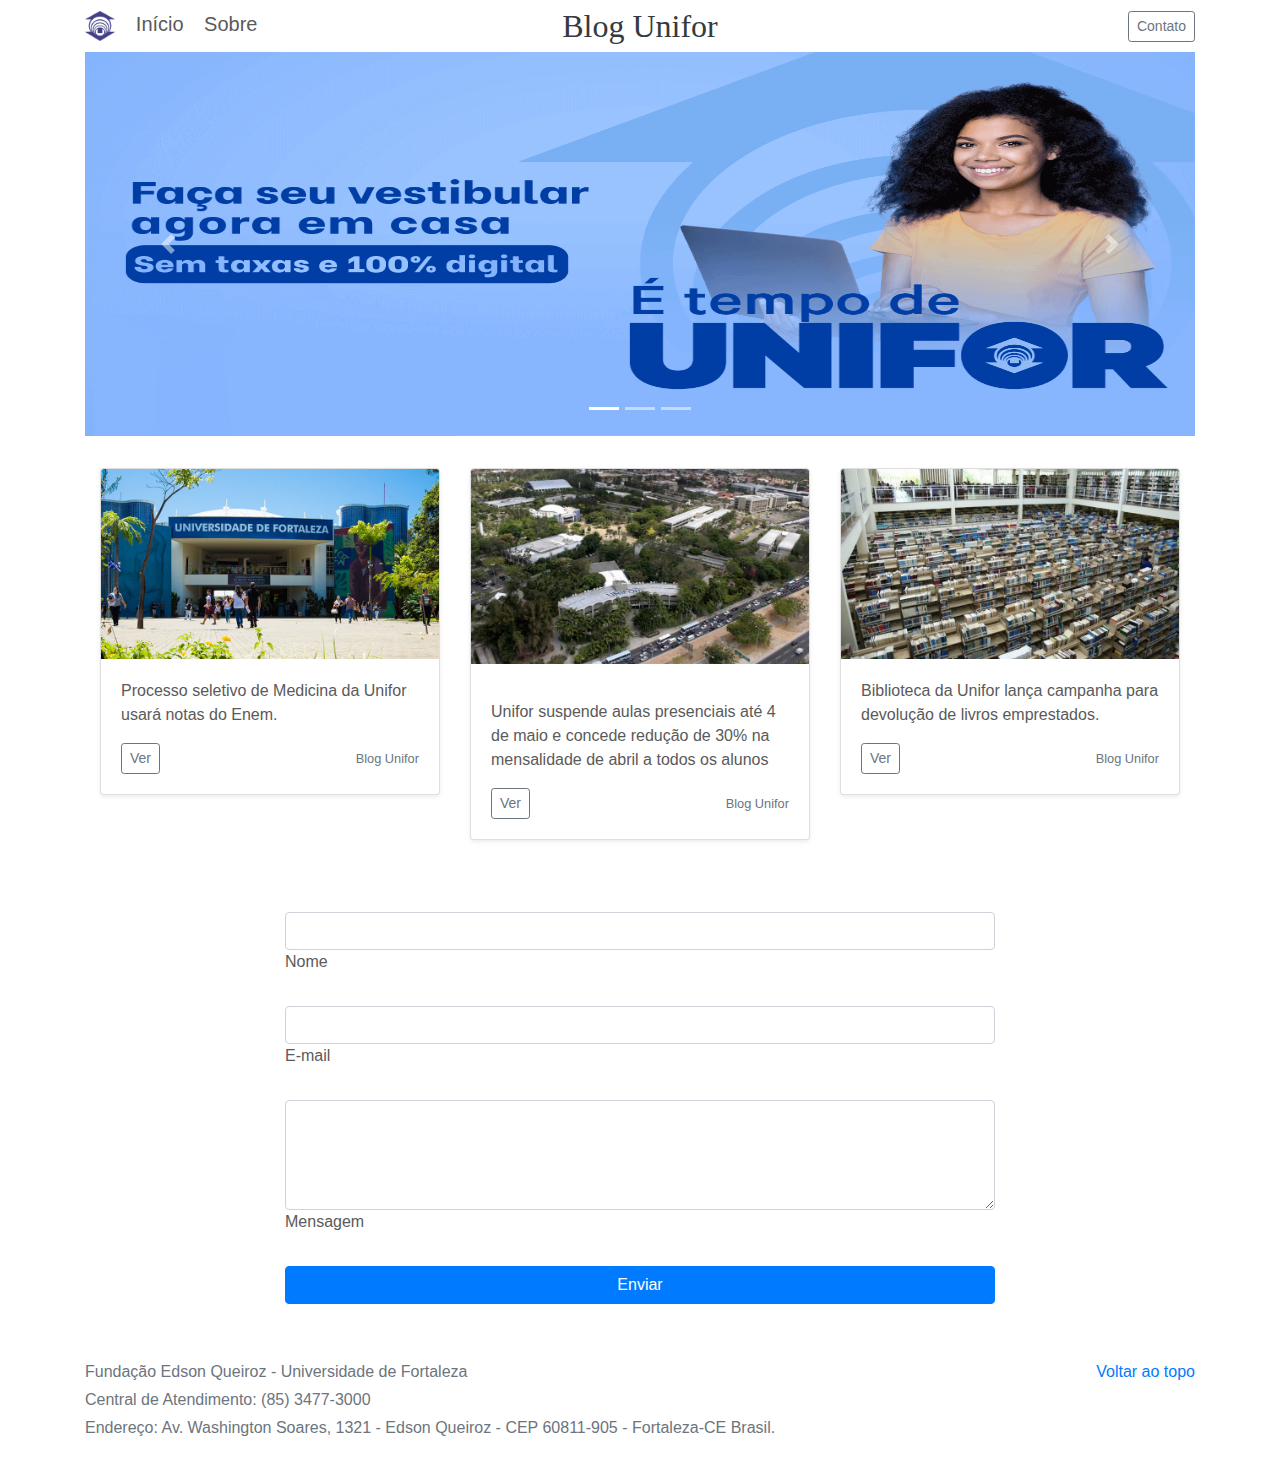
==== index.html @ 3a7621b1 "Alteração global 2" ====
<!DOCTYPE html>
<html lang="pt-br">

<head>
    <!-- Meta dados -->
    <meta charset="UTF-8">
    <meta http-equiv="X-UA-Compatible" content="IE=edge">
    <meta name="viewport" content="width=device-width, initial-scale=1.0">
    <!-- Referências -->
    <link href="/css/bootstrap.min.css" rel="stylesheet">
    <link href="/css/album.css" rel="stylesheet">
    <link href="/css/carousel.css" rel="stylesheet">
    <link href="/css/blog.css" rel="stylesheet">
    <!-- Título -->
    <title>Blog Unifor</title>
    <link rel="shortcut icon" href="/images/unifor-favicon.png" />
</head>

<body>
    <!-- Início do Main -->
    <main role="main" class="container">
        <!-- Início do Cabeçalho -->
        <header>
            <div class="row flex-nowrap justify-content-between align-items-center">
                <div class="col-4 pt-1">
                    <a class="navbar-brand" href="#">
                        <img src="/images/unifor-logo.png" height="30" alt="Logo Unifor" loading="lazy" />
                    </a>
                    <a class="navbar-brand h5" href="#">Início</a>
                    <a class="navbar-brand h5" href="#">Sobre</a>
                </div>
                <div class="col-4 text-center">
                    <a class="blog-header-logo text-dark" href="#">Blog Unifor</a>
                </div>
                <div class="col-4 d-flex justify-content-end align-items-center">
                    <a class="text-muted" href="#">
                    </a>
                    <a class="btn btn-sm btn-outline-secondary" href="#contato">Contato</a>
                </div>
            </div>
        </header>
        <!-- Final do Cabeçalho -->

        <!-- Início do Carrousel -->
        <div id="myCarousel" class="carousel slide" data-ride="carousel">
            <ol class="carousel-indicators">
                <li data-target="#myCarousel" data-slide-to="0" class="active"></li>
                <li data-target="#myCarousel" data-slide-to="1"></li>
                <li data-target="#myCarousel" data-slide-to="2"></li>
            </ol>
            <div class="carousel-inner">
                <div class="carousel-item active">
                    <img class="first-slide" src="/images/unifor-carrousel-1.png" alt="Primeiro slide">
                    <div class="container">
                        <div class="carousel-caption">
                            <h1></h1>
                            <p></p>
                        </div>
                    </div>
                </div>
                <div class="carousel-item">
                    <img class="second-slide" src="/images/unifor-carrousel-2.png" alt="Segundo slide">
                    <div class="container">
                        <div class="carousel-caption">
                            <h1></h1>
                            <p></p>
                        </div>
                    </div>
                </div>
                <div class="carousel-item">
                    <img class="third-slide" src="/images/unifor-carrousel-3.png" alt="Terceiro slide">
                    <div class="container">
                        <div class="carousel-caption">
                            <h1></h1>
                            <p></p>
                        </div>
                    </div>
                </div>
            </div>
            <a class="carousel-control-prev" href="#myCarousel" role="button" data-slide="prev">
                <span class="carousel-control-prev-icon" aria-hidden="true"></span>
                <span class="sr-only">Voltar</span>
            </a>
            <a class="carousel-control-next" href="#myCarousel" role="button" data-slide="next">
                <span class="carousel-control-next-icon" aria-hidden="true"></span>
                <span class="sr-only">Avançar</span>
            </a>
        </div>
        <!-- Fim do Carrousel -->

        <!-- Início das Postagens -->
        <div class="album py-5">
            <div class="container">
                <div class="row">
                    <div class="col-md-4">
                        <div class="card mb-4 shadow-sm">
                            <img class="card-img-top" src="/images/unifor-thumb-1.jpg" alt="Card image cap">
                            <div class="card-body">
                                <p class="card-text">Processo seletivo de Medicina da Unifor usará notas do Enem.</p>
                                <div class="d-flex justify-content-between align-items-center">
                                    <div class="btn-group">
                                        <button type="button" class="btn btn-sm btn-outline-secondary">Ver</button>
                                    </div>
                                    <small class="text-muted">Blog Unifor</small>
                                </div>
                            </div>
                        </div>
                    </div>
                    <div class="col-md-4">
                        <div class="card mb-4 shadow-sm">
                            <img class="card-img-top" src="/images/unifor-thumb-2.jpg" alt="Card image cap">
                            <div class="card-body">
                                <p class="card-text"></p>
                                <p class="card-text">Unifor suspende aulas presenciais até 4 de maio e concede redução
                                    de 30% na mensalidade de abril a todos os alunos</p>
                                <div class="d-flex justify-content-between align-items-center">
                                    <div class="btn-group">
                                        <button type="button" class="btn btn-sm btn-outline-secondary">Ver</button>
                                    </div>
                                    <small class="text-muted">Blog Unifor</small>
                                </div>
                            </div>
                        </div>
                    </div>
                    <div class="col-md-4">
                        <div class="card mb-4 shadow-sm">
                            <img class="card-img-top" src="/images/unifor-thumb-3.jpg" alt="Card image cap">
                            <div class="card-body">
                                <p class="card-text">Biblioteca da Unifor lança campanha para devolução de livros
                                    emprestados.</p>
                                <div class="d-flex justify-content-between align-items-center">
                                    <div class="btn-group">
                                        <button type="button" class="btn btn-sm btn-outline-secondary">Ver</button>
                                    </div>
                                    <small class="text-muted">Blog Unifor</small>
                                </div>
                            </div>
                        </div>
                    </div>
                </div>
            </div>
        </div>
        <!-- Final das Postagens-->
        
        <!-- Início do Formulário -->
        <div class="container" id="contato">
            <div class="row">
                <div class="col-md-2">
                </div>
                <div class="col-md-8">
                    <form>
                        <!-- Nome input -->
                        <div class="form-outline mb-4">
                            <input type="text" id="form4Example1" class="form-control" />
                            <label class="form-label" for="form4Example1">Nome</label>
                        </div>

                        <!-- E-mail input -->
                        <div class="form-outline mb-4">
                            <input type="email" id="form4Example2" class="form-control" />
                            <label class="form-label" for="form4Example2">E-mail</label>
                        </div>

                        <!-- Mensagem input -->
                        <div class="form-outline mb-4">
                            <textarea class="form-control" id="form4Example3" rows="4"></textarea>
                            <label class="form-label" for="form4Example3">Mensagem</label>
                        </div>

                        <!-- Enviar button -->
                        <button type="submit" class="btn btn-primary btn-block mb-4">Enviar</button>
                    </form>
                </div>
                <div class="col-md-2">
                </div>
            </div>
        </div>
        <!-- Final do Formulário -->
    </main>
    <!-- Final do Main -->

    <!-- Início do Footer -->
    <footer class="text-muted">
        <div class="container">
            <p class="float-right">
                <a href="#">Voltar ao topo</a>
            </p>
            <p>Fundação Edson Queiroz - Universidade de Fortaleza</p>
            <p>Central de Atendimento: (85) 3477-3000</p>
            <p>Endereço: Av. Washington Soares, 1321 - Edson Queiroz - CEP 60811-905 - Fortaleza-CE Brasil.</p>
        </div>
    </footer>
    <!-- Final do Footer -->

    <!-- Principal JavaScript do Bootstrap -->
    <script src="https://code.jquery.com/jquery-3.3.1.slim.min.js"
        integrity="sha384-q8i/X+965DzO0rT7abK41JStQIAqVgRVzpbzo5smXKp4YfRvH+8abtTE1Pi6jizo" crossorigin="anonymous">
    </script>
    <script>
        window.jQuery || document.write('<script src="/main/js/jquery-3.3.1.slim.min.js"><\/script>')
    </script>
    <script src="/js/popper.min.js"></script>
    <script src="/js/bootstrap.min.js"></script>
    <script src="/js/holder.min.js"></script>
</body>

</html>
---- css/album.css ----
:root {
  --jumbotron-padding-y: 3rem;
}

.jumbotron {
  padding-top: var(--jumbotron-padding-y);
  padding-bottom: var(--jumbotron-padding-y);
  margin-bottom: 0;
  background-color: rgb(255, 255, 255);
}
@media (min-width: 768px) {
  .jumbotron {
    padding-top: calc(var(--jumbotron-padding-y) * 2);
    padding-bottom: calc(var(--jumbotron-padding-y) * 2);
  }
}

.jumbotron p:last-child {
  margin-bottom: 0;
}

.jumbotron-heading {
  font-weight: 300;
}

.jumbotron .container {
  max-width: 40rem;
}

footer {
  padding-top: 2rem;
  padding-bottom: 2rem;
}

footer p {
  margin-bottom: .25rem;
}
---- css/carousel.css ----
/* ESTILOS GLOBAIS
-------------------------------------------------- */
/* Padding abaixo do footer e texto mais suave no <body> */

body {
  padding-bottom: 0rem;
  color: #5a5a5a;
}


/* CUSTOMIZA O CAROUSEL
-------------------------------------------------- */

/* Classe base do carousel */
.carousel {
  margin-bottom: -1rem;
}

/* Já que usamos posicionamento de imagens, precisaremos fazer alguns ajustes na legenda */
.carousel-caption {
  bottom: 3rem;
  z-index: 10;
}

/* Declaramos alturas, devido ao posicionamento do elemento img */
.carousel-item {
  height: 24rem;
  background-color: rgb(255, 255, 255);
}
.carousel-item > img {
  position: absolute;
  top: 0;
  left: 0;
  min-width: 100%;
  height: 100%;
}


/* CONTEÚDO DO MARKETING
-------------------------------------------------- */

/* Alinha, centralmente, o texto dentro das três colunas abaixo do carousel */
.marketing .col-lg-4 {
  margin-bottom: 1.5rem;
  text-align: center;
}
.marketing h2 {
  font-weight: 400;
}
.marketing .col-lg-4 p {
  margin-right: .75rem;
  margin-left: .75rem;
}


/* Featrurezinhas
------------------------- */

.featurette-divider {
  margin: 5rem 0; /* Espaça o elemento <hr> mais */
}

/* Afina os cabeçalhos de marketing */
.featurette-heading {
  font-weight: 300;
  line-height: 1;
  letter-spacing: -.05rem;
}


/* CSS RESPONSIVE
-------------------------------------------------- */

@media (min-width: 40em) {
  /* Aumenta o tamanho do conteúdo do carousel */
  .carousel-caption p {
    margin-bottom: 1.25rem;
    font-size: 1.25rem;
    line-height: 1.4;
  }

  .featurette-heading {
    font-size: 50px;
  }
}

@media (min-width: 62em) {
  .featurette-heading {
    margin-top: 7rem;
  }
}
---- css/blog.css ----
/* stylelint-disable selector-list-comma-newline-after */

.blog-header {
  line-height: 1;
  border-bottom: 1px solid #e5e5e5;
}

.blog-header-logo {
  font-family: "Playfair Display", Georgia, "Times New Roman", serif;
  font-size: 2rem;
}

.blog-header-logo:hover {
  text-decoration: none;
}

h1, h2, h3, h4, h5, h6 {
  font-family: "Playfair Display", Georgia, "Times New Roman", serif;
}

.display-4 {
  font-size: 2.5rem;
}
@media (min-width: 768px) {
  .display-4 {
    font-size: 3rem;
  }
}

.nav-scroller {
  position: relative;
  z-index: 2;
  height: 2.75rem;
  overflow-y: hidden;
}

.nav-scroller .nav {
  display: -ms-flexbox;
  display: flex;
  -ms-flex-wrap: nowrap;
  flex-wrap: nowrap;
  padding-bottom: 1rem;
  margin-top: -1px;
  overflow-x: auto;
  text-align: center;
  white-space: nowrap;
  -webkit-overflow-scrolling: touch;
}

.nav-scroller .nav-link {
  padding-top: .75rem;
  padding-bottom: .75rem;
  font-size: .875rem;
}

.card-img-right {
  height: 100%;
  border-radius: 0 3px 3px 0;
}

.flex-auto {
  -ms-flex: 0 0 auto;
  flex: 0 0 auto;
}

.h-250 { height: 250px; }
@media (min-width: 768px) {
  .h-md-250 { height: 250px; }
}
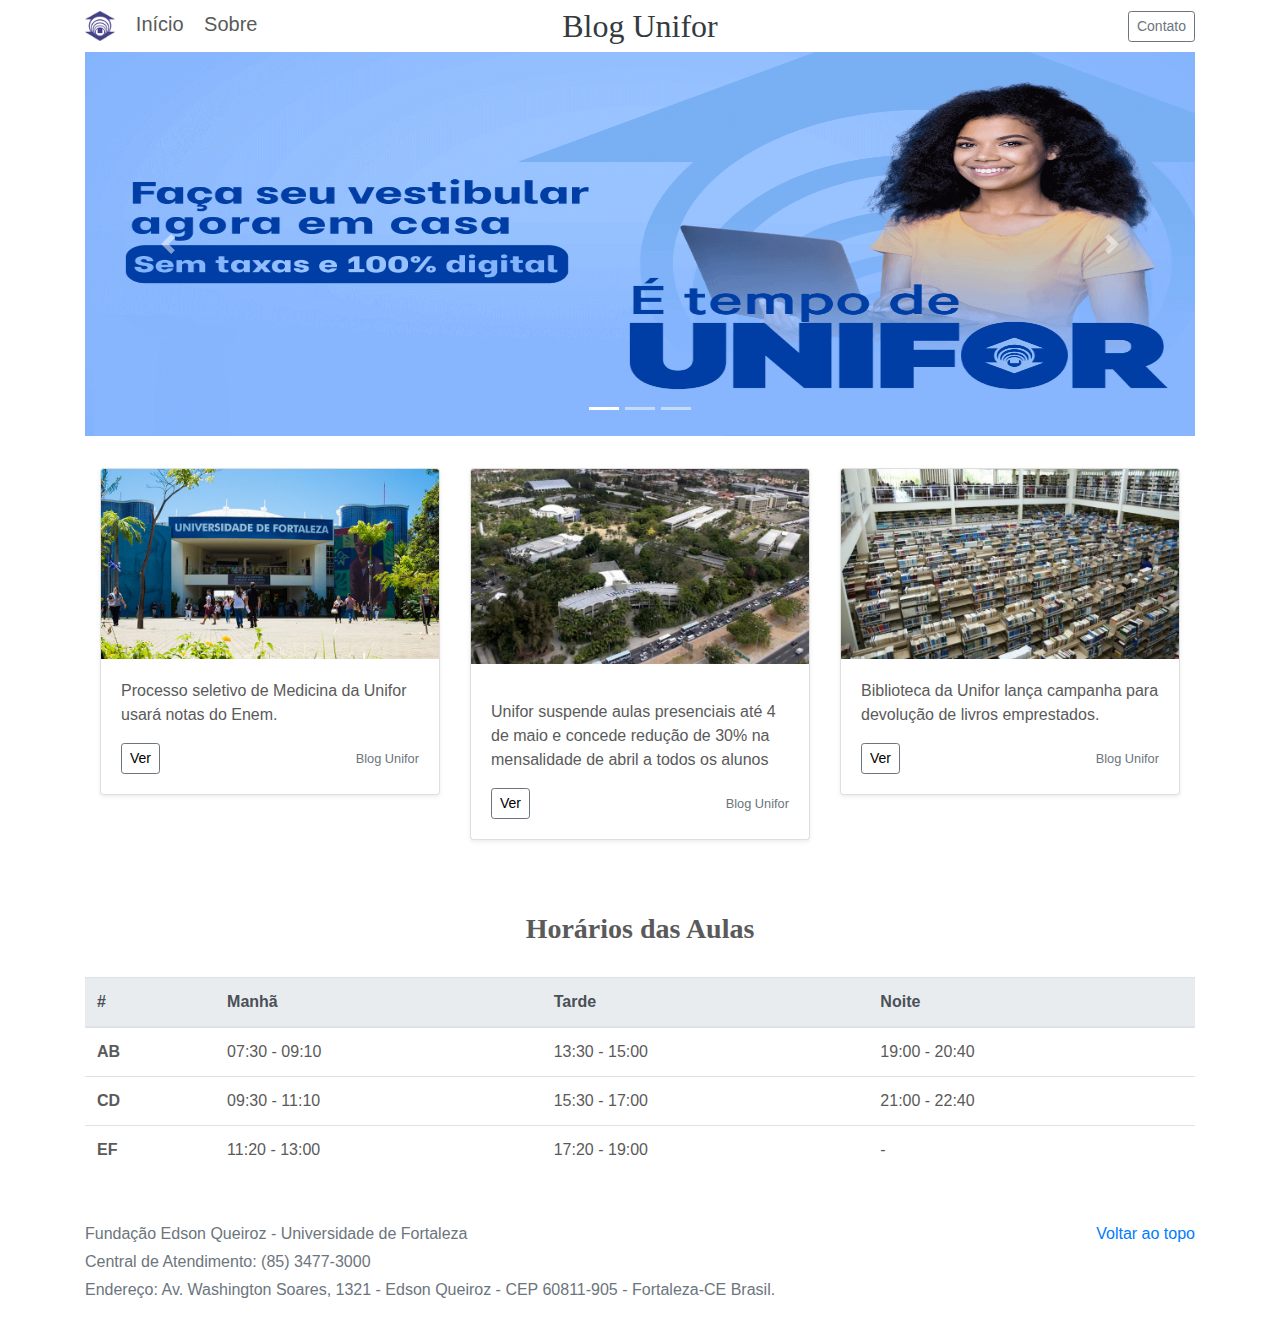
==== commit a7b43d3e: "Adição página formulário e tabela no index" ====
--- a/index.html
+++ b/index.html
@@ -7,13 +7,13 @@
     <meta http-equiv="X-UA-Compatible" content="IE=edge">
     <meta name="viewport" content="width=device-width, initial-scale=1.0">
     <!-- Referências -->
-    <link href="/css/bootstrap.min.css" rel="stylesheet">
-    <link href="/css/album.css" rel="stylesheet">
-    <link href="/css/carousel.css" rel="stylesheet">
-    <link href="/css/blog.css" rel="stylesheet">
+    <link href="./css/bootstrap.min.css" rel="stylesheet">
+    <link href="./css/album.css" rel="stylesheet">
+    <link href="./css/carousel.css" rel="stylesheet">
+    <link href="./css/blog.css" rel="stylesheet">
     <!-- Título -->
     <title>Blog Unifor</title>
-    <link rel="shortcut icon" href="/images/unifor-favicon.png" />
+    <link rel="shortcut icon" href="./images/unifor-favicon.png" />
 </head>
 
 <body>
@@ -24,7 +24,7 @@
             <div class="row flex-nowrap justify-content-between align-items-center">
                 <div class="col-4 pt-1">
                     <a class="navbar-brand" href="#">
-                        <img src="/images/unifor-logo.png" height="30" alt="Logo Unifor" loading="lazy" />
+                        <img src="./images/unifor-logo.png" height="30" alt="Logo Unifor" loading="lazy" />
                     </a>
                     <a class="navbar-brand h5" href="#">Início</a>
                     <a class="navbar-brand h5" href="#">Sobre</a>
@@ -35,7 +35,7 @@
                 <div class="col-4 d-flex justify-content-end align-items-center">
                     <a class="text-muted" href="#">
                     </a>
-                    <a class="btn btn-sm btn-outline-secondary" href="#contato">Contato</a>
+                    <a class="btn btn-sm btn-outline-secondary" href="./formulario.html">Contato</a>
                 </div>
             </div>
         </header>
@@ -50,7 +50,7 @@
             </ol>
             <div class="carousel-inner">
                 <div class="carousel-item active">
-                    <img class="first-slide" src="/images/unifor-carrousel-1.png" alt="Primeiro slide">
+                    <img class="first-slide" src="./images/unifor-carrousel-1.png" alt="Primeiro slide">
                     <div class="container">
                         <div class="carousel-caption">
                             <h1></h1>
@@ -59,7 +59,7 @@
                     </div>
                 </div>
                 <div class="carousel-item">
-                    <img class="second-slide" src="/images/unifor-carrousel-2.png" alt="Segundo slide">
+                    <img class="second-slide" src="./images/unifor-carrousel-2.png" alt="Segundo slide">
                     <div class="container">
                         <div class="carousel-caption">
                             <h1></h1>
@@ -68,7 +68,7 @@
                     </div>
                 </div>
                 <div class="carousel-item">
-                    <img class="third-slide" src="/images/unifor-carrousel-3.png" alt="Terceiro slide">
+                    <img class="third-slide" src="./images/unifor-carrousel-3.png" alt="Terceiro slide">
                     <div class="container">
                         <div class="carousel-caption">
                             <h1></h1>
@@ -94,12 +94,15 @@
                 <div class="row">
                     <div class="col-md-4">
                         <div class="card mb-4 shadow-sm">
-                            <img class="card-img-top" src="/images/unifor-thumb-1.jpg" alt="Card image cap">
+                            <img class="card-img-top" src="./images/unifor-thumb-1.jpg" alt="Card image cap">
                             <div class="card-body">
                                 <p class="card-text">Processo seletivo de Medicina da Unifor usará notas do Enem.</p>
                                 <div class="d-flex justify-content-between align-items-center">
                                     <div class="btn-group">
-                                        <button type="button" class="btn btn-sm btn-outline-secondary">Ver</button>
+                                        <button type="button" class="btn btn-sm btn-outline-secondary"><a
+                                                target="_blank"
+                                                href="https://diariodonordeste.verdesmares.com.br/metro/processo-seletivo-de-medicina-da-unifor-usara-notas-do-enem-1.2238368">Ver</a></button>
+
                                     </div>
                                     <small class="text-muted">Blog Unifor</small>
                                 </div>
@@ -108,14 +111,16 @@
                     </div>
                     <div class="col-md-4">
                         <div class="card mb-4 shadow-sm">
-                            <img class="card-img-top" src="/images/unifor-thumb-2.jpg" alt="Card image cap">
+                            <img class="card-img-top" src="./images/unifor-thumb-2.jpg" alt="Card image cap">
                             <div class="card-body">
                                 <p class="card-text"></p>
                                 <p class="card-text">Unifor suspende aulas presenciais até 4 de maio e concede redução
                                     de 30% na mensalidade de abril a todos os alunos</p>
                                 <div class="d-flex justify-content-between align-items-center">
                                     <div class="btn-group">
-                                        <button type="button" class="btn btn-sm btn-outline-secondary">Ver</button>
+                                        <button type="button" class="btn btn-sm btn-outline-secondary"><a
+                                                target="_blank"
+                                                href="https://www.unifor.br/-/unifor-suspende-aulas-presenciais-ate-4-de-maio-e-concede-reducao-de-30-na-mensalidade-de-abril-a-todos-os-alunos">Ver</a></button>
                                     </div>
                                     <small class="text-muted">Blog Unifor</small>
                                 </div>
@@ -124,13 +129,15 @@
                     </div>
                     <div class="col-md-4">
                         <div class="card mb-4 shadow-sm">
-                            <img class="card-img-top" src="/images/unifor-thumb-3.jpg" alt="Card image cap">
+                            <img class="card-img-top" src="./images/unifor-thumb-3.jpg" alt="Card image cap">
                             <div class="card-body">
                                 <p class="card-text">Biblioteca da Unifor lança campanha para devolução de livros
                                     emprestados.</p>
                                 <div class="d-flex justify-content-between align-items-center">
                                     <div class="btn-group">
-                                        <button type="button" class="btn btn-sm btn-outline-secondary">Ver</button>
+                                        <button type="button" class="btn btn-sm btn-outline-secondary"><a
+                                                target="_blank"
+                                                href="https://www.unifor.br/-/biblioteca-da-unifor-lanca-campanha-para-devolucao-de-livros-emprestados">Ver</a></button>
                                     </div>
                                     <small class="text-muted">Blog Unifor</small>
                                 </div>
@@ -141,41 +148,43 @@
             </div>
         </div>
         <!-- Final das Postagens-->
-        
-        <!-- Início do Formulário -->
-        <div class="container" id="contato">
-            <div class="row">
-                <div class="col-md-2">
-                </div>
-                <div class="col-md-8">
-                    <form>
-                        <!-- Nome input -->
-                        <div class="form-outline mb-4">
-                            <input type="text" id="form4Example1" class="form-control" />
-                            <label class="form-label" for="form4Example1">Nome</label>
-                        </div>
-
-                        <!-- E-mail input -->
-                        <div class="form-outline mb-4">
-                            <input type="email" id="form4Example2" class="form-control" />
-                            <label class="form-label" for="form4Example2">E-mail</label>
-                        </div>
-
-                        <!-- Mensagem input -->
-                        <div class="form-outline mb-4">
-                            <textarea class="form-control" id="form4Example3" rows="4"></textarea>
-                            <label class="form-label" for="form4Example3">Mensagem</label>
-                        </div>
-
-                        <!-- Enviar button -->
-                        <button type="submit" class="btn btn-primary btn-block mb-4">Enviar</button>
-                    </form>
-                </div>
-                <div class="col-md-2">
-                </div>
-            </div>
-        </div>
-        <!-- Final do Formulário -->
+
+        <!-- Início Tabela Horários -->
+        <div>
+            <h3 class="centralizar negrito">Horários das Aulas</h3></br>
+            <table class="table">
+                <thead class="thead-light">
+                    <tr>
+                        <th scope="col">#</th>
+                        <th scope="col">Manhã</th>
+                        <th scope="col">Tarde</th>
+                        <th scope="col">Noite</th>
+                    </tr>
+                </thead>
+                <tbody>
+                    <tr>
+                        <th scope="row">AB</th>
+                        <td>07:30 - 09:10</td>
+                        <td>13:30 - 15:00</td>
+                        <td>19:00 - 20:40</td>
+                    </tr>
+                    <tr>
+                        <th scope="row">CD</th>
+                        <td>09:30 - 11:10</td>
+                        <td>15:30 - 17:00</td>
+                        <td>21:00 - 22:40</td>
+                    </tr>
+                    <tr>
+                        <th scope="row">EF</th>
+                        <td>11:20 - 13:00</td>
+                        <td>17:20 - 19:00</td>
+                        <td>-</td>
+                    </tr>
+                </tbody>
+            </table>
+        </div>
+        <!-- Final Tabela Horários -->
+
     </main>
     <!-- Final do Main -->
 
@@ -199,9 +208,9 @@
     <script>
         window.jQuery || document.write('<script src="/main/js/jquery-3.3.1.slim.min.js"><\/script>')
     </script>
-    <script src="/js/popper.min.js"></script>
-    <script src="/js/bootstrap.min.js"></script>
-    <script src="/js/holder.min.js"></script>
+    <script src="./js/popper.min.js"></script>
+    <script src="./js/bootstrap.min.js"></script>
+    <script src="./js/holder.min.js"></script>
 </body>
 
 </html>--- a/css/blog.css
+++ b/css/blog.css
@@ -66,4 +66,17 @@
 .h-250 { height: 250px; }
 @media (min-width: 768px) {
   .h-md-250 { height: 250px; }
+}
+
+.centralizar {
+  text-align: center;
+}
+
+.negrito {
+  font-weight: bold;
+}
+
+button a {
+  color: black;
+  text-decoration: none;
 }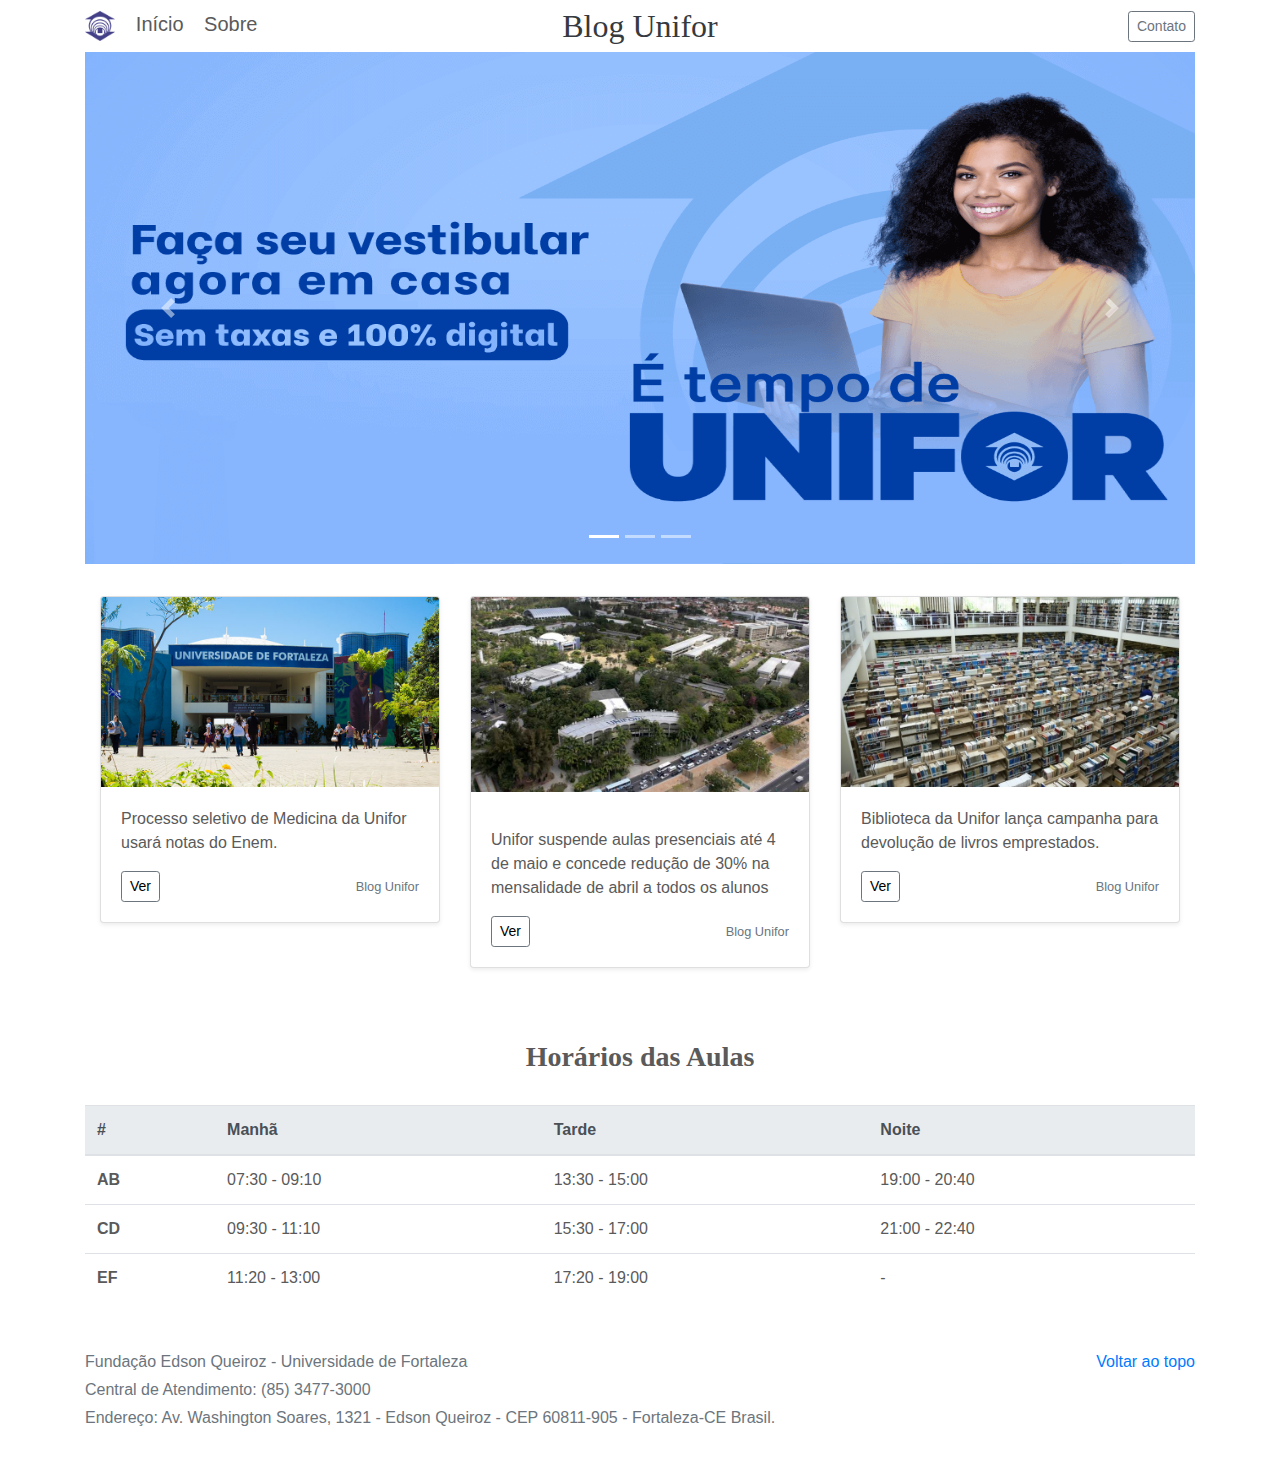
==== commit 1b38dbf8: "criacao da pagina sobre" ====
--- a/index.html
+++ b/index.html
@@ -27,7 +27,7 @@
                         <img src="./images/unifor-logo.png" height="30" alt="Logo Unifor" loading="lazy" />
                     </a>
                     <a class="navbar-brand h5" href="#">Início</a>
-                    <a class="navbar-brand h5" href="#">Sobre</a>
+                    <a class="navbar-brand h5" href="./sobre.html">Sobre</a>
                 </div>
                 <div class="col-4 text-center">
                     <a class="blog-header-logo text-dark" href="#">Blog Unifor</a>
--- a/css/carousel.css
+++ b/css/carousel.css
@@ -24,7 +24,7 @@
 
 /* Declaramos alturas, devido ao posicionamento do elemento img */
 .carousel-item {
-  height: 24rem;
+  height: 32rem;
   background-color: rgb(255, 255, 255);
 }
 .carousel-item > img {
